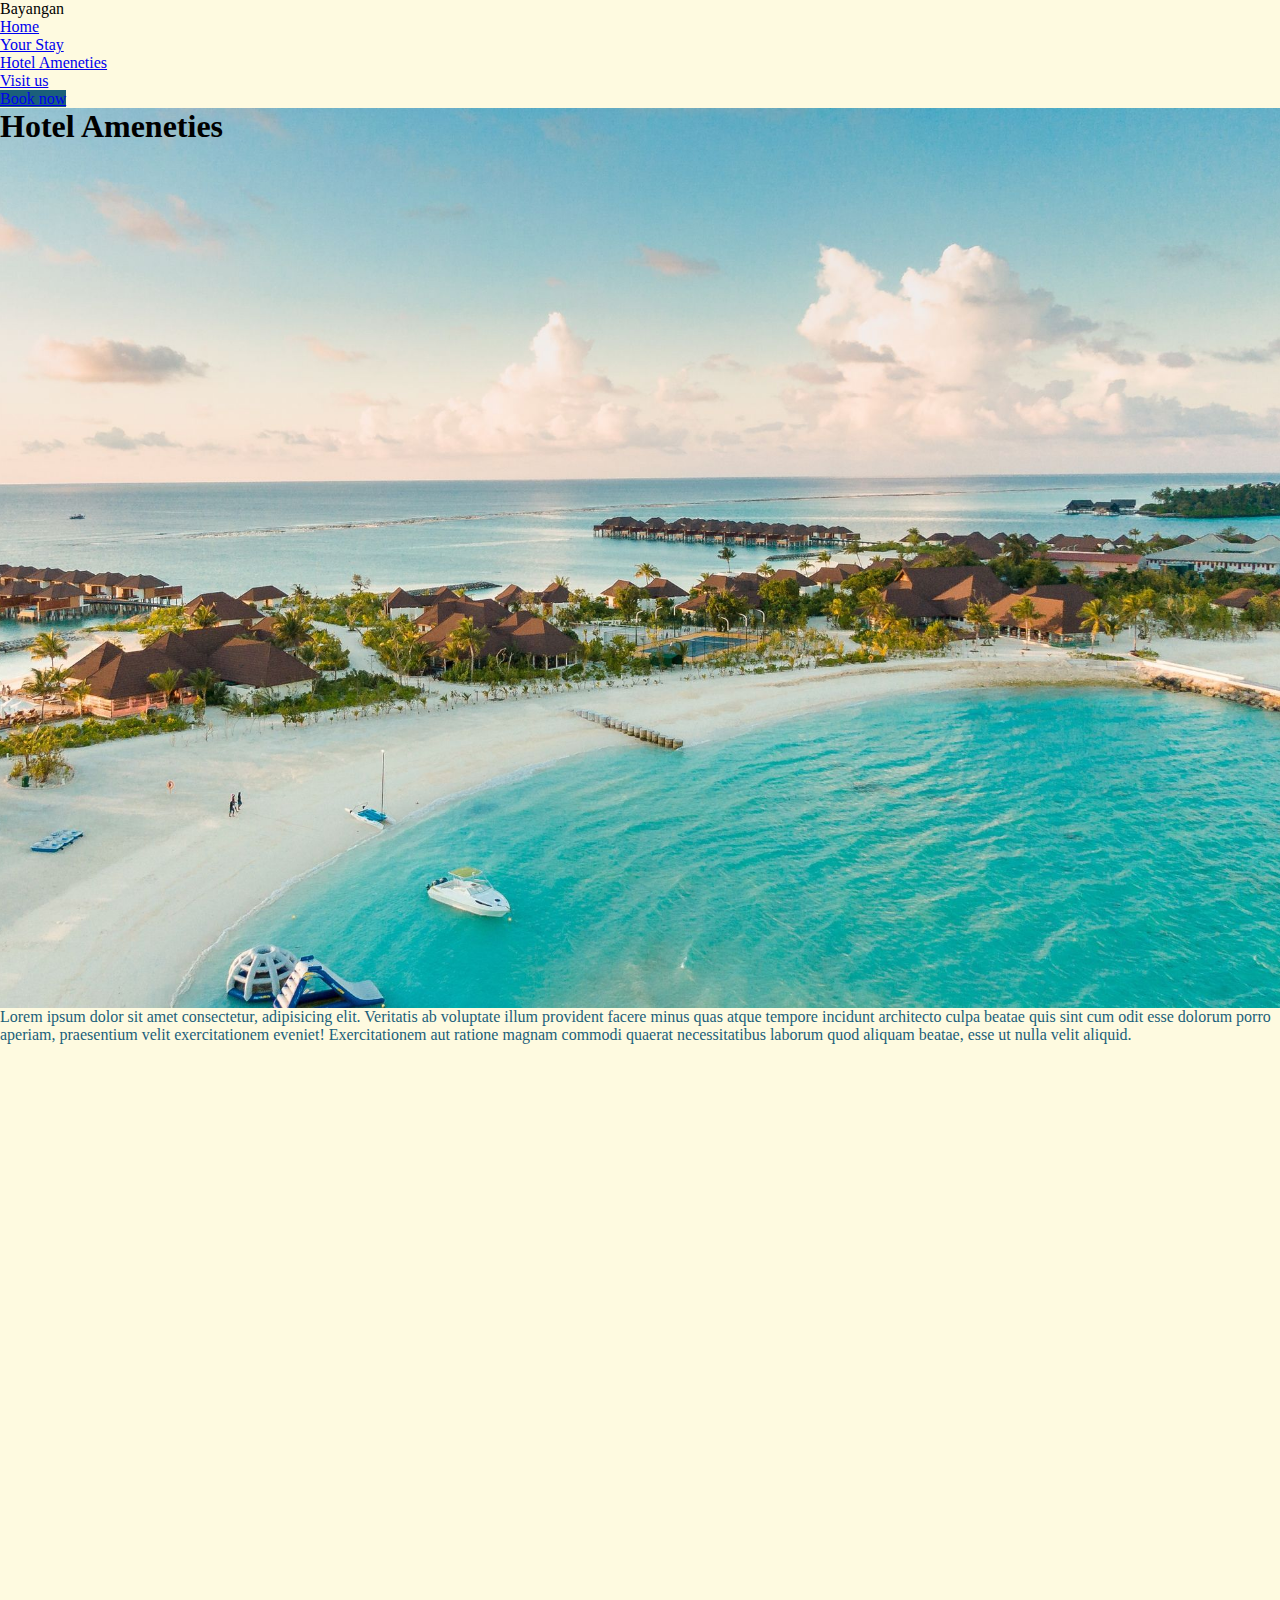
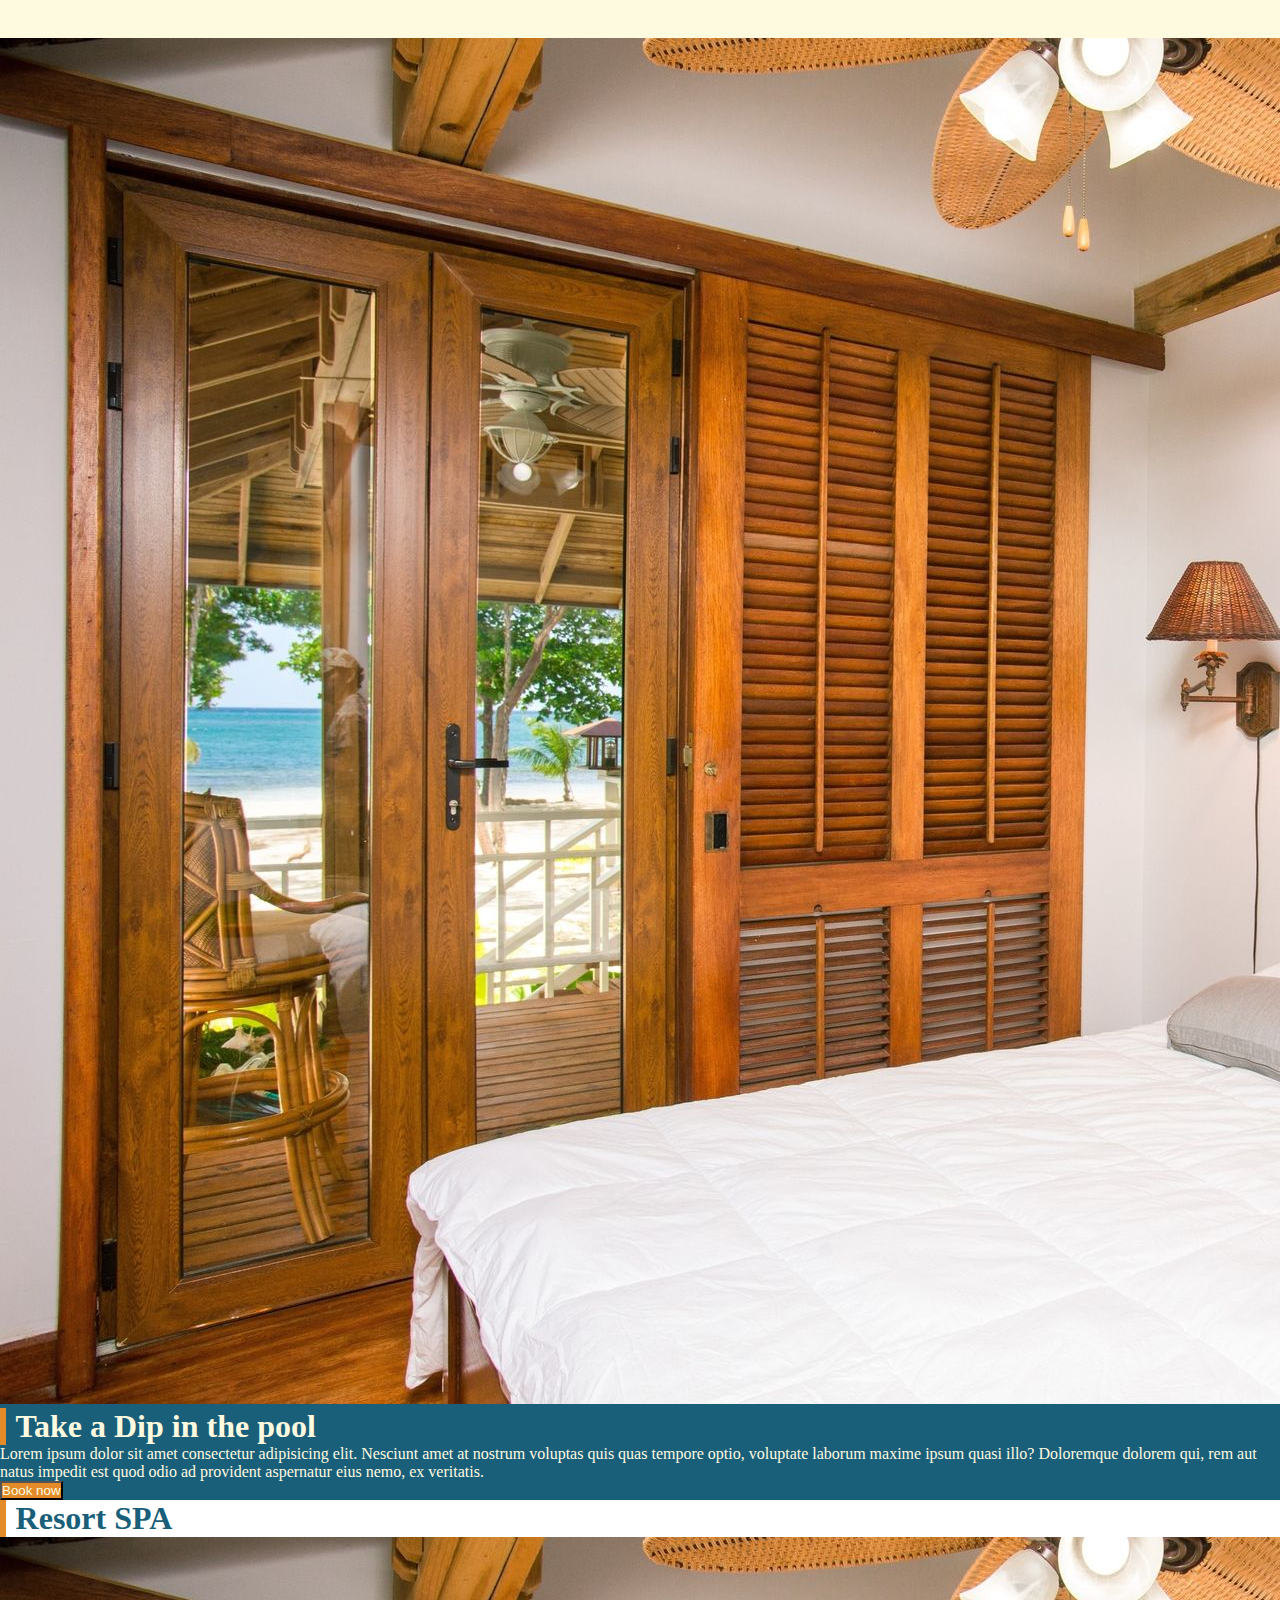
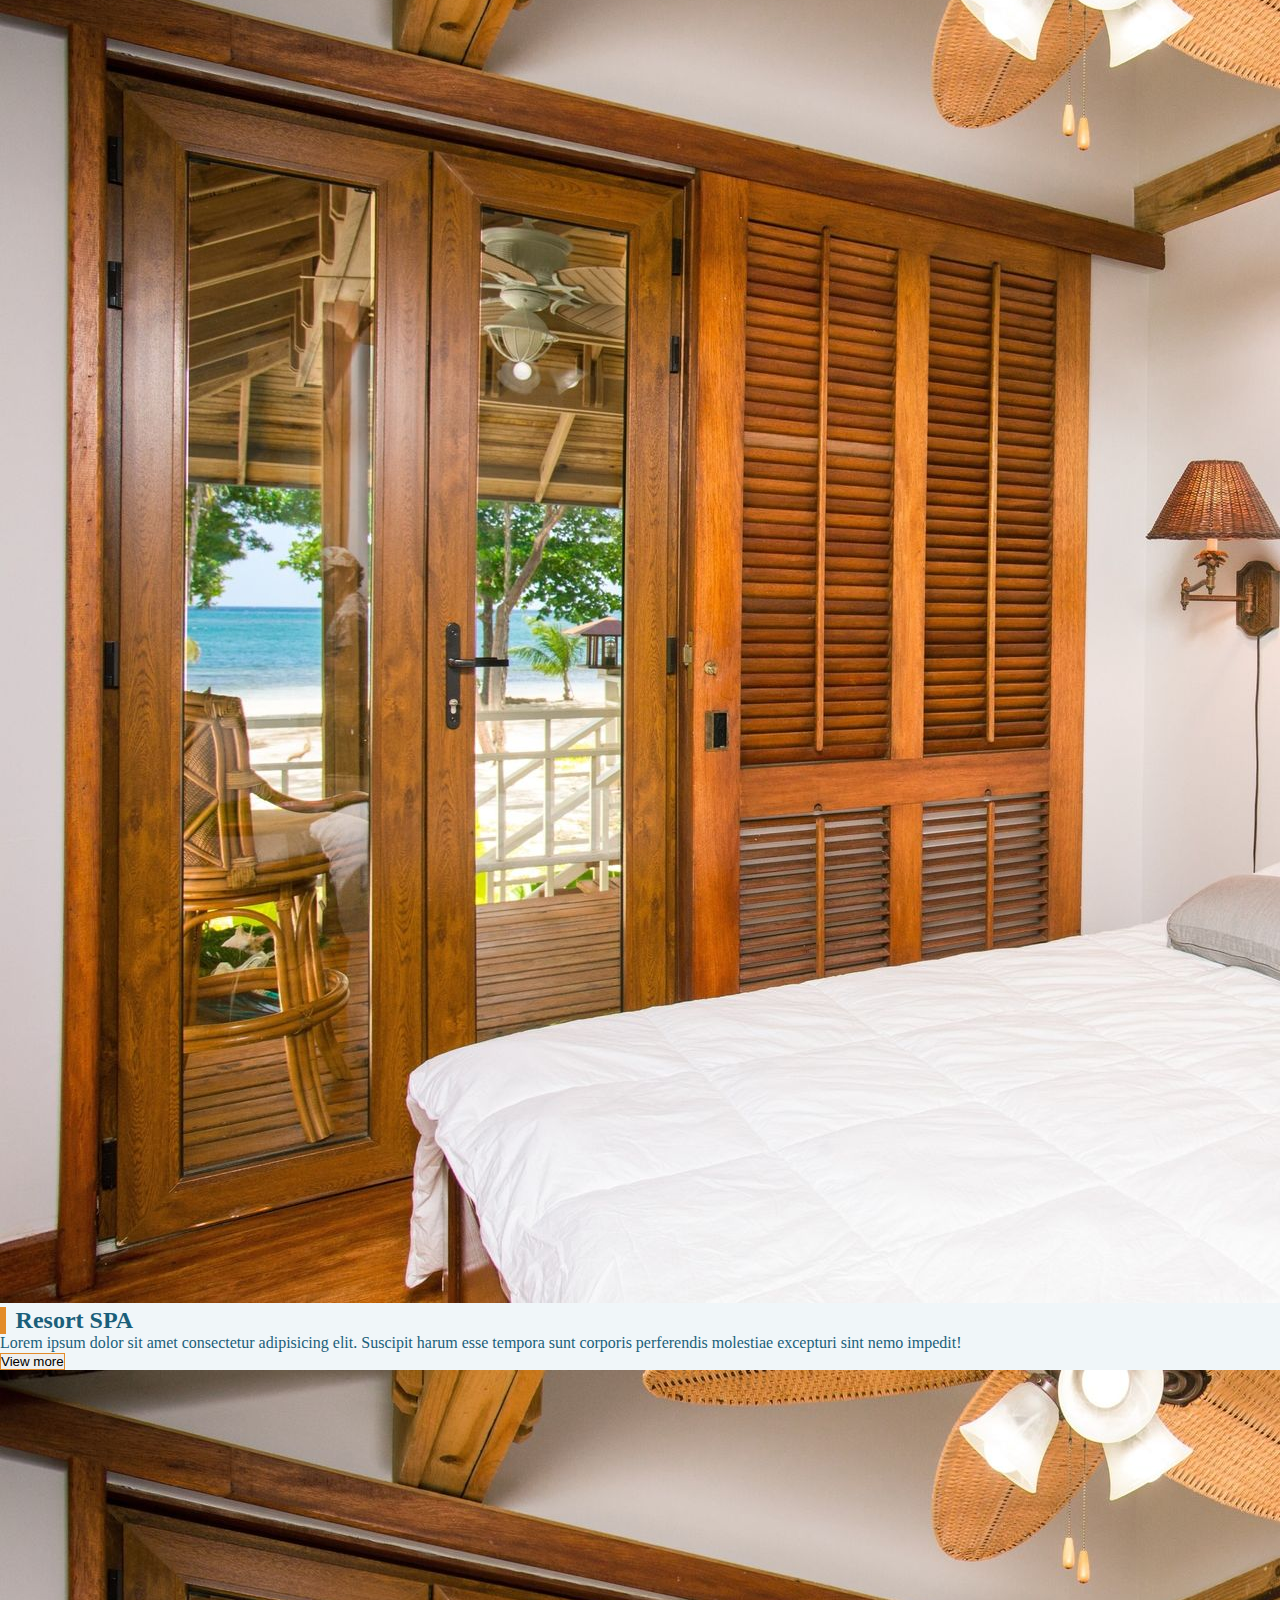
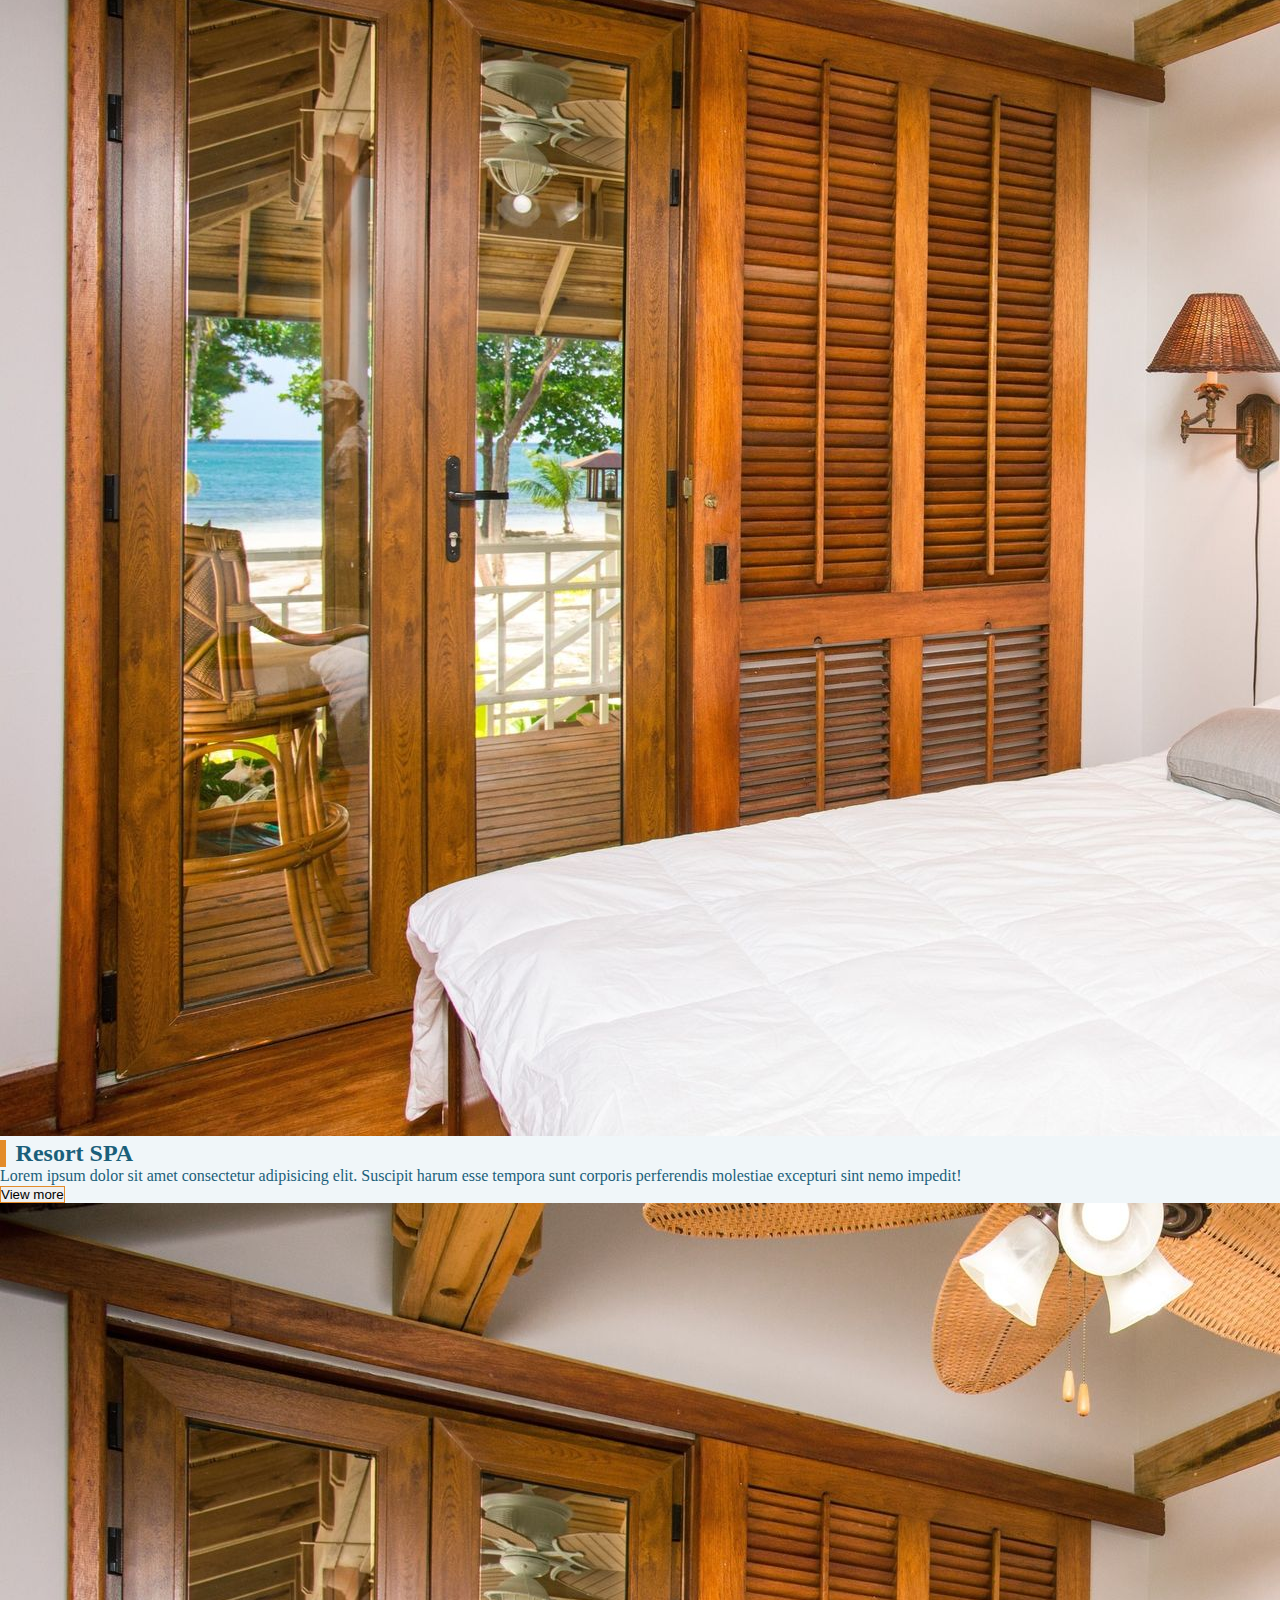
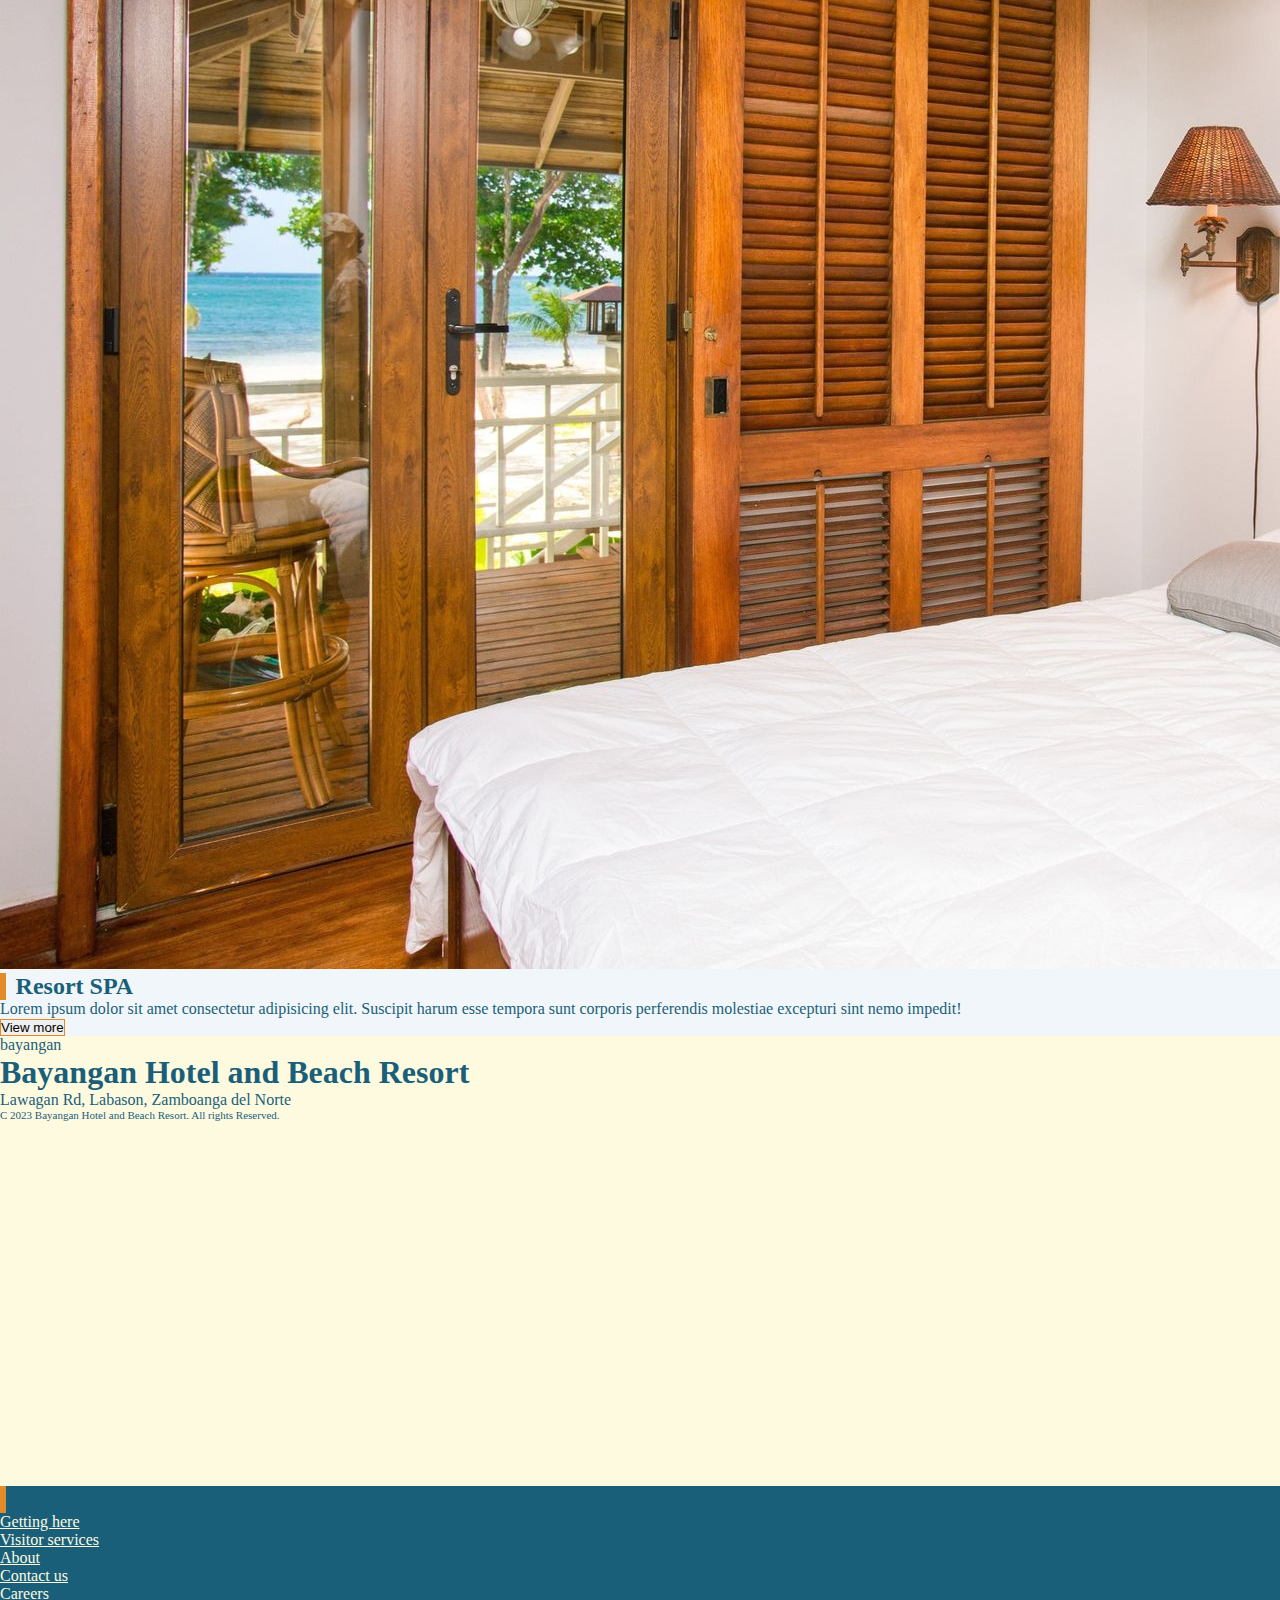
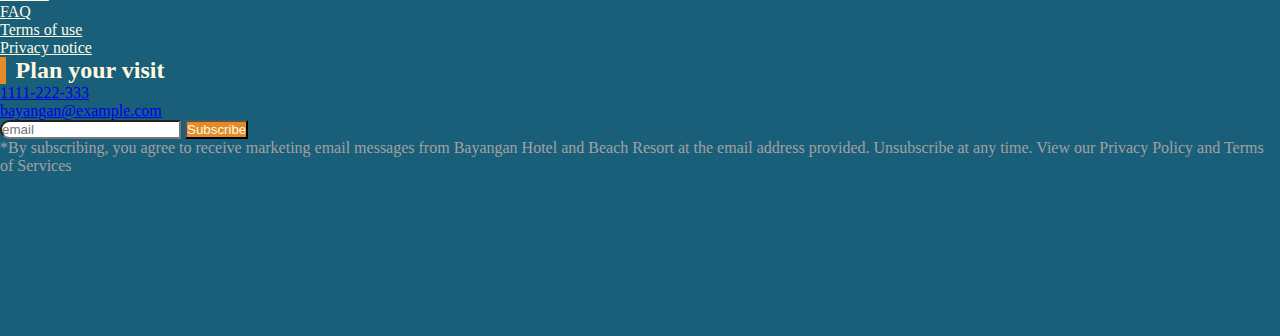
==== hotelAmeneties.html @ ee1fbd2e "update travel guide" ====
<!DOCTYPE html>
<html lang="en">
<head>
    <meta charset="UTF-8">
    <meta http-equiv="X-UA-Compatible" content="IE=edge">
    <meta name="viewport" content="width=device-width, initial-scale=1.0">
    <title>Hotel Ameneties</title>
    <link href="https://cdn.jsdelivr.net/npm/bootstrap@5.3.0-alpha3/dist/css/bootstrap.min.css" rel="stylesheet" integrity="sha384-KK94CHFLLe+nY2dmCWGMq91rCGa5gtU4mk92HdvYe+M/SXH301p5ILy+dN9+nJOZ" crossorigin="anonymous">
    <script src="https://cdn.jsdelivr.net/npm/bootstrap@5.3.0-alpha3/dist/js/bootstrap.bundle.min.js" integrity="sha384-ENjdO4Dr2bkBIFxQpeoTz1HIcje39Wm4jDKdf19U8gI4ddQ3GYNS7NTKfAdVQSZe" crossorigin="anonymous"></script>
    <link rel="stylesheet" href="hotelAmeneties.css">
</head>
<body>
    <header class="position-relative">
        <nav class="navbar navbar-expand-lg shadow-sm position-fixed w-100 top-0 left-0">
            <div class="container">
                <div class="logo">Bayangan</div>

                    <!-- menu laptop -->

                <div class="collapse navbar-collapse" id="navbarSupportedContent">
                    <ul class="navbar-nav ms-auto list-unstyled gap-4 d-flex justify-content-center align-items-center">
                        <li class="nav-item"><a href="index.html" class="nav-link text-decoration-none text-warning">Home</a></li>
                        <li class="nav-item"><a href="yourStay.html" class="nav-link text-decoration-none text-warning">Your Stay</a></li>
                        <li class="nav-item"><a href="hotelAmeneties.html" class="nav-link text-decoration-none text-warning">Hotel Ameneties</a></li>
                        <li class="nav-item"><a href="zambaongaTravel.html" class="nav-link text-decoration-none text-warning">Visit us</a></li>
                        <li class="nav-item"><a href="#" class="nav-link text-decoration-none btn btn__book text-white">Book now</a></li>
                    </ul>
                </div>
            </div>
        </nav>
    </header>

<main>
    <section class="hotelAmeneties">
        <div class="container">
            <div class="hotelAmeneties_content d-flex justify-content-center align-items-center">
                <h1>Hotel Ameneties</h1>
            </div>
        </div>
    </section>

    <div class="shortStatement">
        <div class="container">
            <div class="shortStatement_content d-flex justify-content-center align-items-center">
                <div class="w-75">
                    <p class="text-center">Lorem ipsum dolor sit amet consectetur, adipisicing elit. Veritatis ab voluptate
                        illum provident facere minus quas atque tempore incidunt architecto culpa beatae
                         quis sint cum odit esse dolorum porro aperiam, praesentium velit exercitationem
                          eveniet! Exercitationem aut ratione magnam commodi quaerat necessitatibus laborum
                           quod aliquam beatae, esse ut nulla velit aliquid.</p>
                </div>
            </div>
        </div>
    </div>

    <div class="takeADip">
        <div class="container">
            <div class="takeADip_content d-flex justify-content-center align-items-center">
                <div class="d-flex flex-row gap-4">
                    <div class="col">
                        <img src="./assets/Confortroom.jpg" alt="" class="w-100 h-100">
                    </div>
                    <div class="col">
                        <div class="d-flex flex-column">
                            <div class="title">
                                <h1>Take a Dip in the pool</h1>
                            </div>
                            <div class="description">
                                <p>Lorem ipsum dolor sit amet consectetur adipisicing elit. Nesciunt 
                                    amet at nostrum voluptas quis quas tempore optio, voluptate laborum
                                     maxime ipsum quasi illo? Doloremque dolorem qui, rem aut natus impedit 
                                     est quod odio ad provident aspernatur eius nemo, ex veritatis.</p>
                            </div>
                            <div>
                                <button class="btn btn__booknow">Book now</button>
                            </div>
                        </div>
                    </div>
                </div>
            </div>
        </div>
    </div>

    <section class="resort_SPA">
        <div class="container">
            <div class="resort_SPA_content d-flex flex-column justify-content-center">
                <div class="title_SPA">
                    <h1>Resort SPA</h1>
                </div>
                <div>
                    <div class="d-flex flex-row gap-2">
                        <div class="offersCard col-12 col-md-6 col-lg-4 p-0">
                            <div class="image">
                                <img src="./assets/Confortroom.jpg" alt="" class="w-100 h-100 rounded-top-2">
                            </div>
                            <div class="d-flex flex-column description gap-3 py-3 px-2">
                                <div class="title">
                                    <h2 class="fs-4">Resort SPA</h2>
                                </div>
                                <div>
                                    <p>Lorem ipsum dolor sit amet consectetur adipisicing elit. Suscipit
                                         harum esse tempora sunt corporis perferendis molestiae excepturi
                                          sint nemo impedit!</p>
                                </div>
                                <div class="d-flex justify-content-center align-items-center">
                                    <button class="btn btn_bookNowOffers">View more</button>
                                </div>
                            </div>
                        </div>
                        
                        <div class="offersCard col-12 col-md-6 col-lg-4 p-0">
                            <div class="image">
                                <img src="./assets/Confortroom.jpg" alt="" class="w-100 h-100 rounded-top-2">
                            </div>
                            <div class="d-flex flex-column description gap-3 py-3 px-2">
                                <div class="title">
                                    <h2 class="fs-4">Resort SPA</h2>
                                </div>
                                <div>
                                    <p>Lorem ipsum dolor sit amet consectetur adipisicing elit. Suscipit
                                         harum esse tempora sunt corporis perferendis molestiae excepturi
                                          sint nemo impedit!</p>
                                </div>
                                <div class="d-flex justify-content-center align-items-center">
                                    <button class="btn btn_bookNowOffers">View more</button>
                                </div>
                            </div>
                        </div>

                        <div class="offersCard col-12 col-md-6 col-lg-4 p-0">
                            <div class="image">
                                <img src="./assets/Confortroom.jpg" alt="" class="w-100 h-100 rounded-top-2">
                            </div>
                            <div class="d-flex flex-column description gap-3 py-3 px-2">
                                <div class="title">
                                    <h2 class="fs-4">Resort SPA</h2>
                                </div>
                                <div>
                                    <p>Lorem ipsum dolor sit amet consectetur adipisicing elit. Suscipit
                                         harum esse tempora sunt corporis perferendis molestiae excepturi
                                          sint nemo impedit!</p>
                                </div>
                                <div class="d-flex justify-content-center align-items-center">
                                    <button class="btn btn_bookNowOffers">View more</button>
                                </div>
                            </div>
                        </div>
                    </div>
                </div>
            </div>
        </div>
    </section>
</main>

<footer>
    <section class="footer relative overflow-hidden">
        <div class="footer_content">
            <div class="row d-flex flex-wrap">
                <div class="col-lg-4 left_content">
                    <div class="p-5 d-flex flex-column gap-3 text-center justify-content-center align-items-center">
                        <div class="logo">bayangan</div>
                        <h1>Bayangan Hotel and Beach Resort</h1>
                        <!-- <div class="social_links">

                        </div> -->
                        <p>Lawagan Rd, Labason, Zamboanga del Norte</p>

                        <div class="foot">
                            <p>C 2023 Bayangan Hotel and Beach Resort. All rights Reserved.</p>
                        </div>
                    </div>
                </div>
                <div class="col-lg-8 p-0">
                    <div class="row container h-100 right_content py-5">
                        <div class="col d-flex justify-content-center align-items-center h-100">
                            <ul class="list-unstyled plan d-flex justify-content-center flex-column gap-2">
                                <h2 class="plan_footer text-white">Plan your visit</h2>
                                <li class="nav-item"><a href="#" class="nav-link">Getting here</a></li>
                                <li class="nav-item"><a href="#" class="nav-link">Visitor services</a></li>
                                <li class="nav-item"><a href="#" class="nav-link">About</a></li>
                                <li class="nav-item"><a href="#" class="nav-link">Contact us</a></li>
                                <li class="nav-item"><a href="#" class="nav-link">Careers</a></li>
                                <li class="nav-item"><a href="#" class="nav-link">FAQ</a></li>
                                <li class="nav-item"><a href="#" class="nav-link">Terms of use</a></li>
                                <li class="nav-item"><a href="#" class="nav-link">Privacy notice</a></li>
                            </ul>
                        </div>
                        <div class="col hotelReserve d-flex flex-column gap-3">
                            <div>
                                <ul class="list-unstyled">
                                    <h2 class="hotel_footer">Plan your visit</h2>
                                    <li class="nav-item"><a href="#" class="nav-link">1111-222-333</a></li>
                                    <li class="nav-item"><a href="#" class="nav-link">bayangan@example.com</a></li>
                                </ul>
                                <div class="subscribe input-group">
                                    <input type="email" placeholder="email" id="email" name="email-footer" class="border-0 px-2">
                                    <button class="btn btn_subscribe">Subscribe</button>
                                </div>
                            </div>

                            <p class="subscribing-info">*By subscribing, you agree to receive marketing email messages from Bayangan Hotel 
                                and Beach Resort at the email address provided. Unsubscribe at any time. View our 
                                Privacy Policy and Terms of Services</p>
                        </div>
                    </div>
                </div>
            </div>
        </div>
    </section>
</footer>
</body>
</html>
---- hotelAmeneties.css ----
*{
    padding: 0;
    margin: 0;
    box-sizing: border-box;
}

:root{
    --pink-bg: #FEFAE0;
    --blue-bg: #1A5F7A;
    --orange: #E38B29;
}

.navbar{
    background: var(--pink-bg);
    z-index: 1000;
}
.btn__book{
    background: var(--blue-bg);
}


/*---------------------hero styling------------------*/

.hotelAmeneties{
    background-image: url('./assets/hero_sec.jpg');
    background-position: center;
    background-repeat: no-repeat;
    background-size: cover;
}
.hotelAmeneties_content{
    min-height: 100vh;
}


/*-----------------short statement---------------*/

.shortStatement{
    background: var(--pink-bg);
}
.shortStatement_content{
    min-height: 70vh;
}
.shortStatement_content p{
    color: var(--blue-bg);
}

/*----------------take a dip--------------------*/

.takeADip{
    background: var(--blue-bg);
}
.takeADip_content{
    min-height: 100vh;
    color: var(--pink-bg);
}
.takeADip_content .title{
    border-left: 6px solid var(--orange);
    padding-left: .6rem;
}
.takeADip_content .btn__booknow{
    background: var(--orange);
    color: var(--pink-bg);
}

/*---------------------  resort_SPA styling------------*/

.resort_SPA_content{
    min-height: 100vh;
    color: var(--blue-bg);
}
.resort_SPA .btn_bookNowOffers{
    border: 1px solid var(--orange);
}
.offersCard{
    background: #F0F6F9;
    color: var(--blue-bg);
}
.resort_SPA h1{
    border-left: 6px solid var(--orange);
    padding-left: .6rem;
}
.resort_SPA .title{
    border-left: 6px solid var(--orange);
    padding-left: .6rem;
}

/*-----------------footer styling-----------------*/

.left_content{
    background: var(--pink-bg);
    min-height: 50vh;
}
.right_content{
    background: var(--blue-bg);
    min-height: 50vh;
}
.footer_content{
    color: var(--blue-bg);
}
.footer_content .foot p{
    font-size: 11px;
}
.footer .plan_footer{
    border-left: 6px solid var(--orange);
    padding-left: .6rem;
}
.footer .hotel_footer{
    border-left: 6px solid var(--orange);
    padding-left: .6rem;
}
.plan li a{
    color: var(--pink-bg);
}
.btn_subscribe{
    background: var(--orange);
    color: var(--pink-bg);
}
.hotelReserve{
    color: var(--pink-bg);
}
.subscribe input{
    border-top-left-radius: 10px;
    border-bottom-left-radius: 10px;
}
.subscribing-info{
    color: #a3a1a1;
}
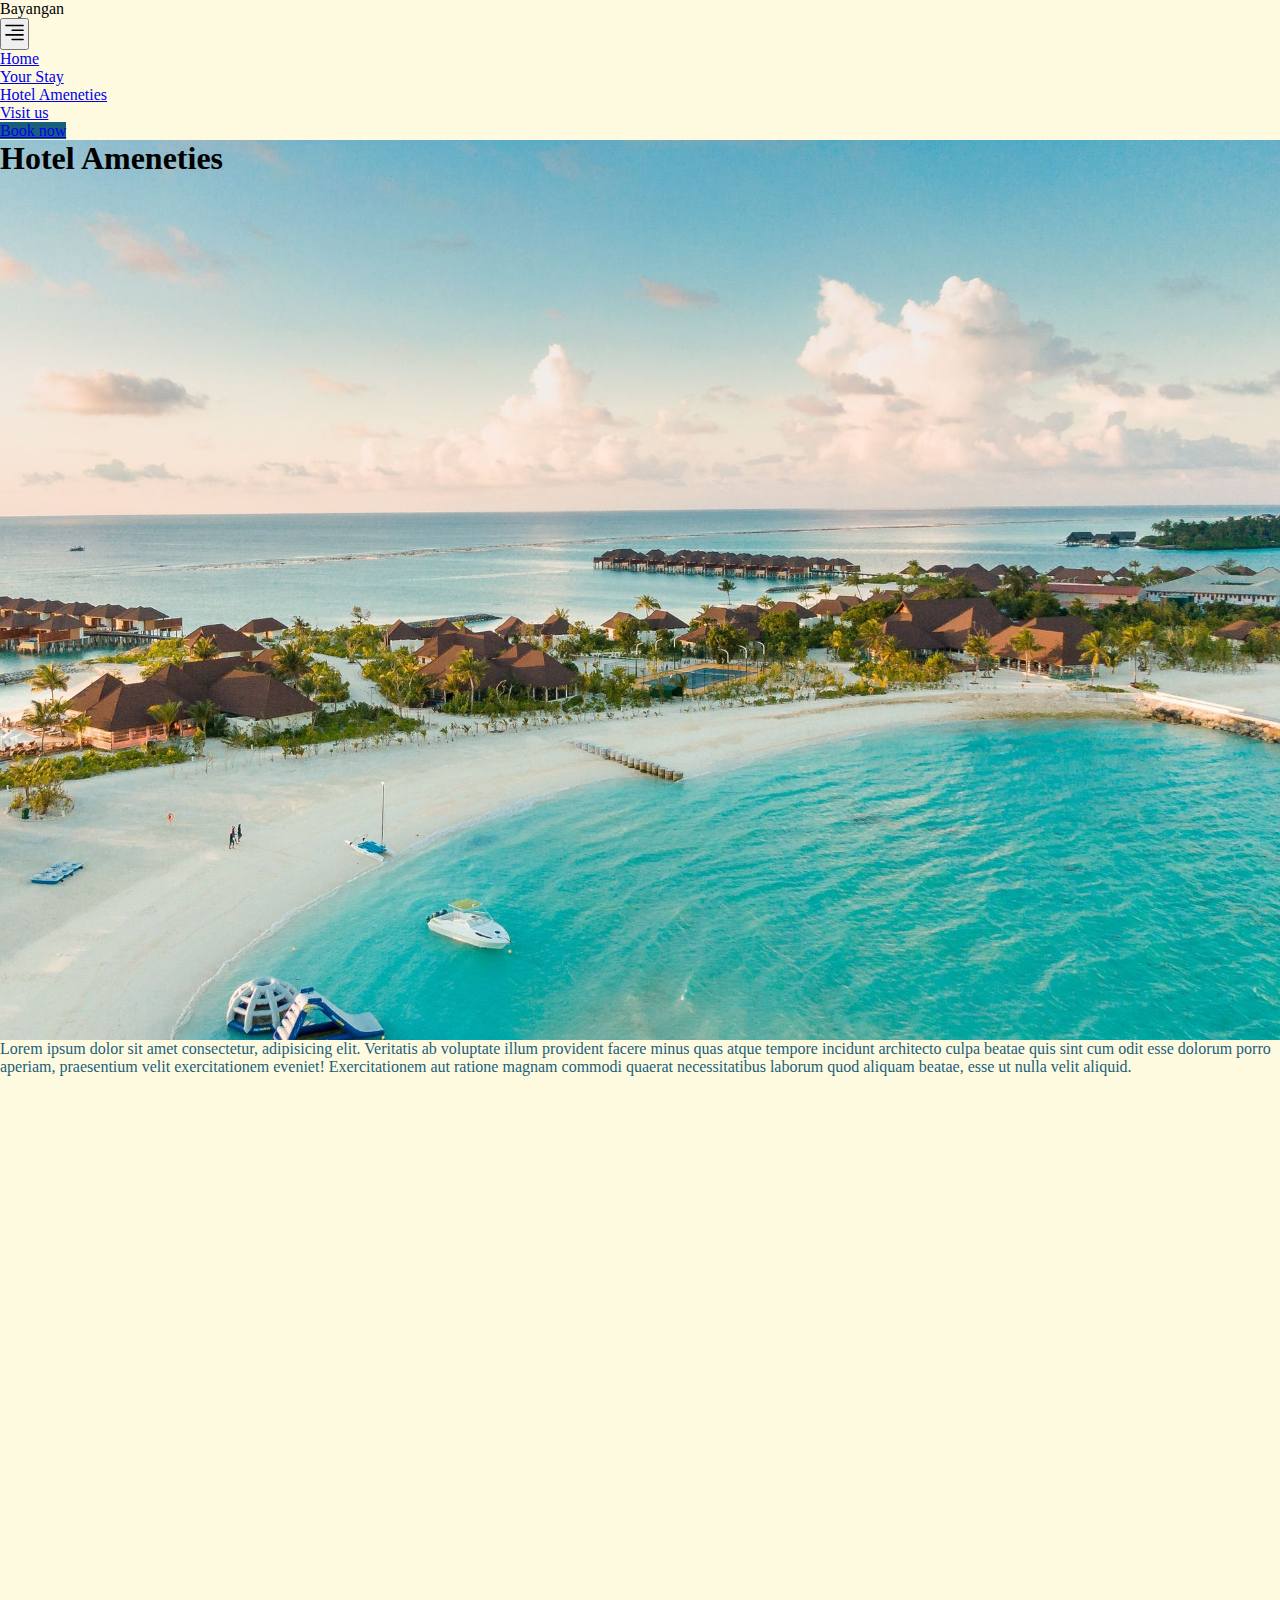
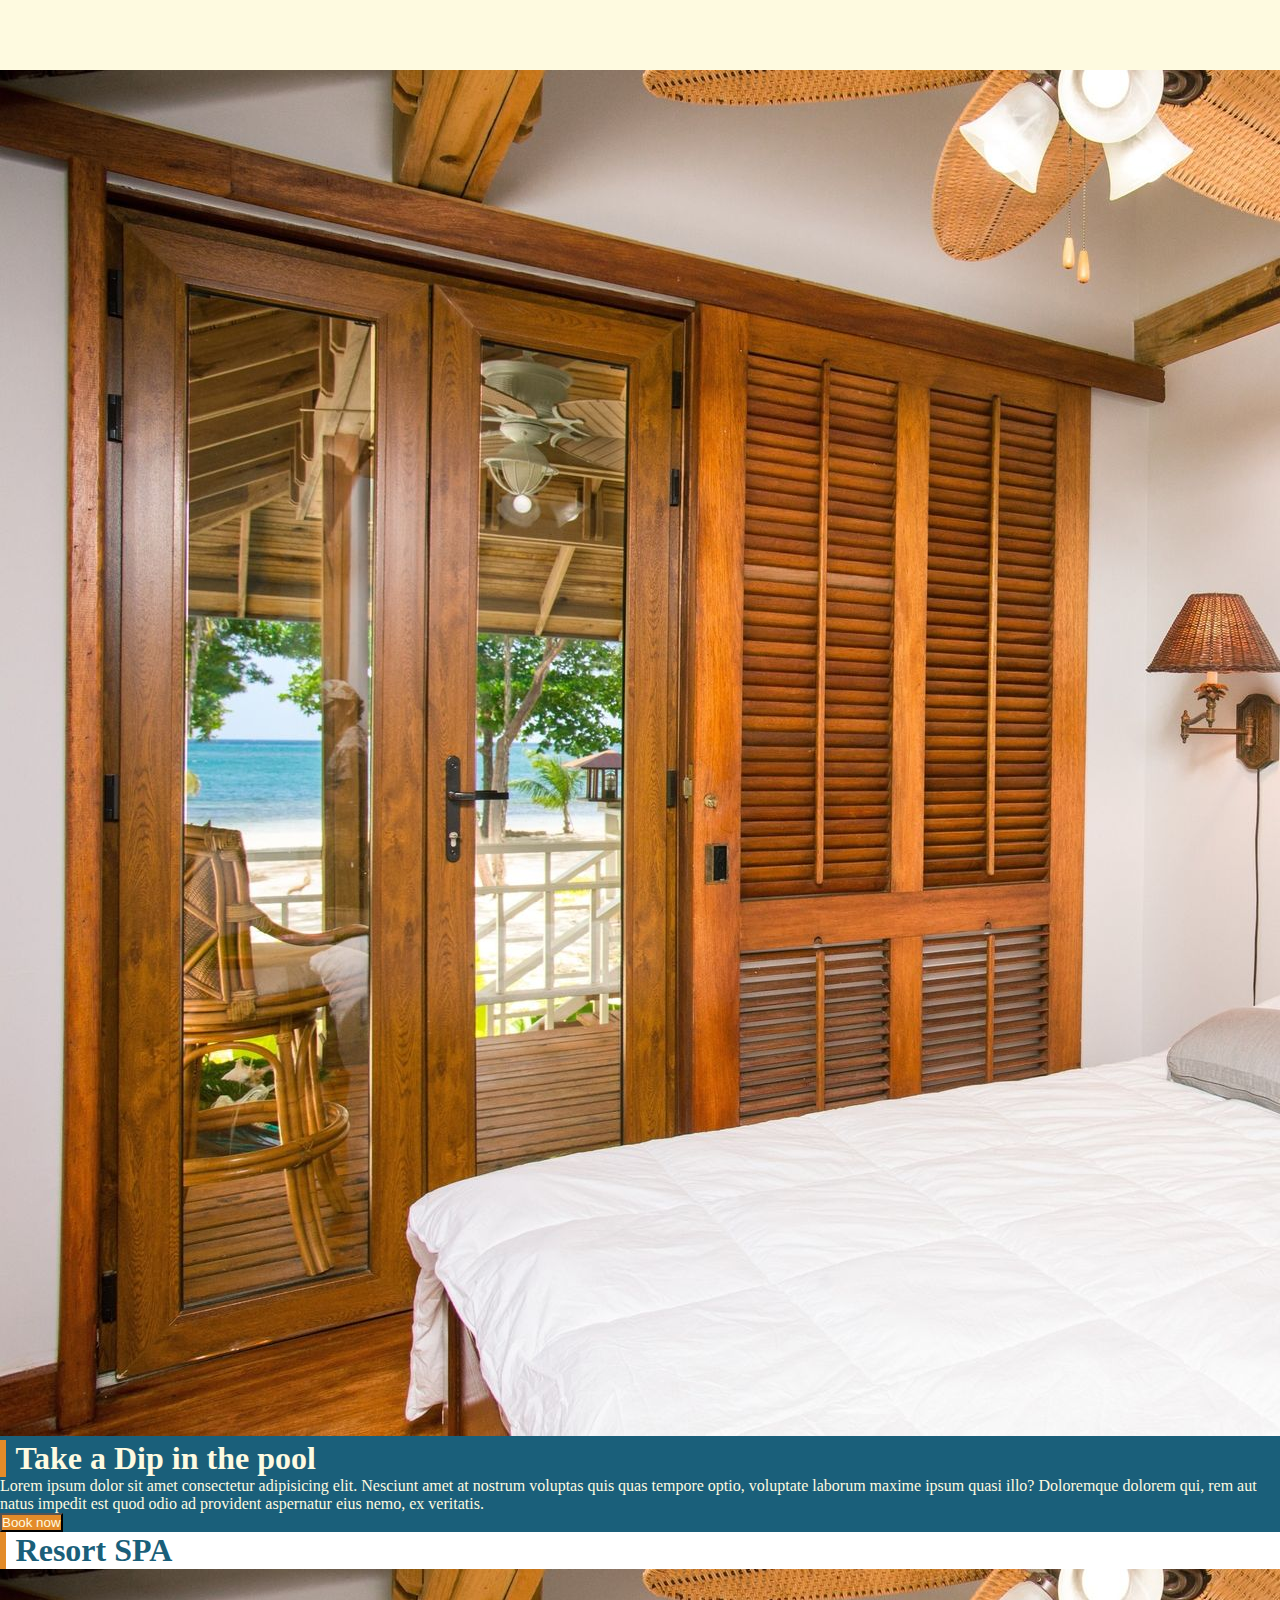
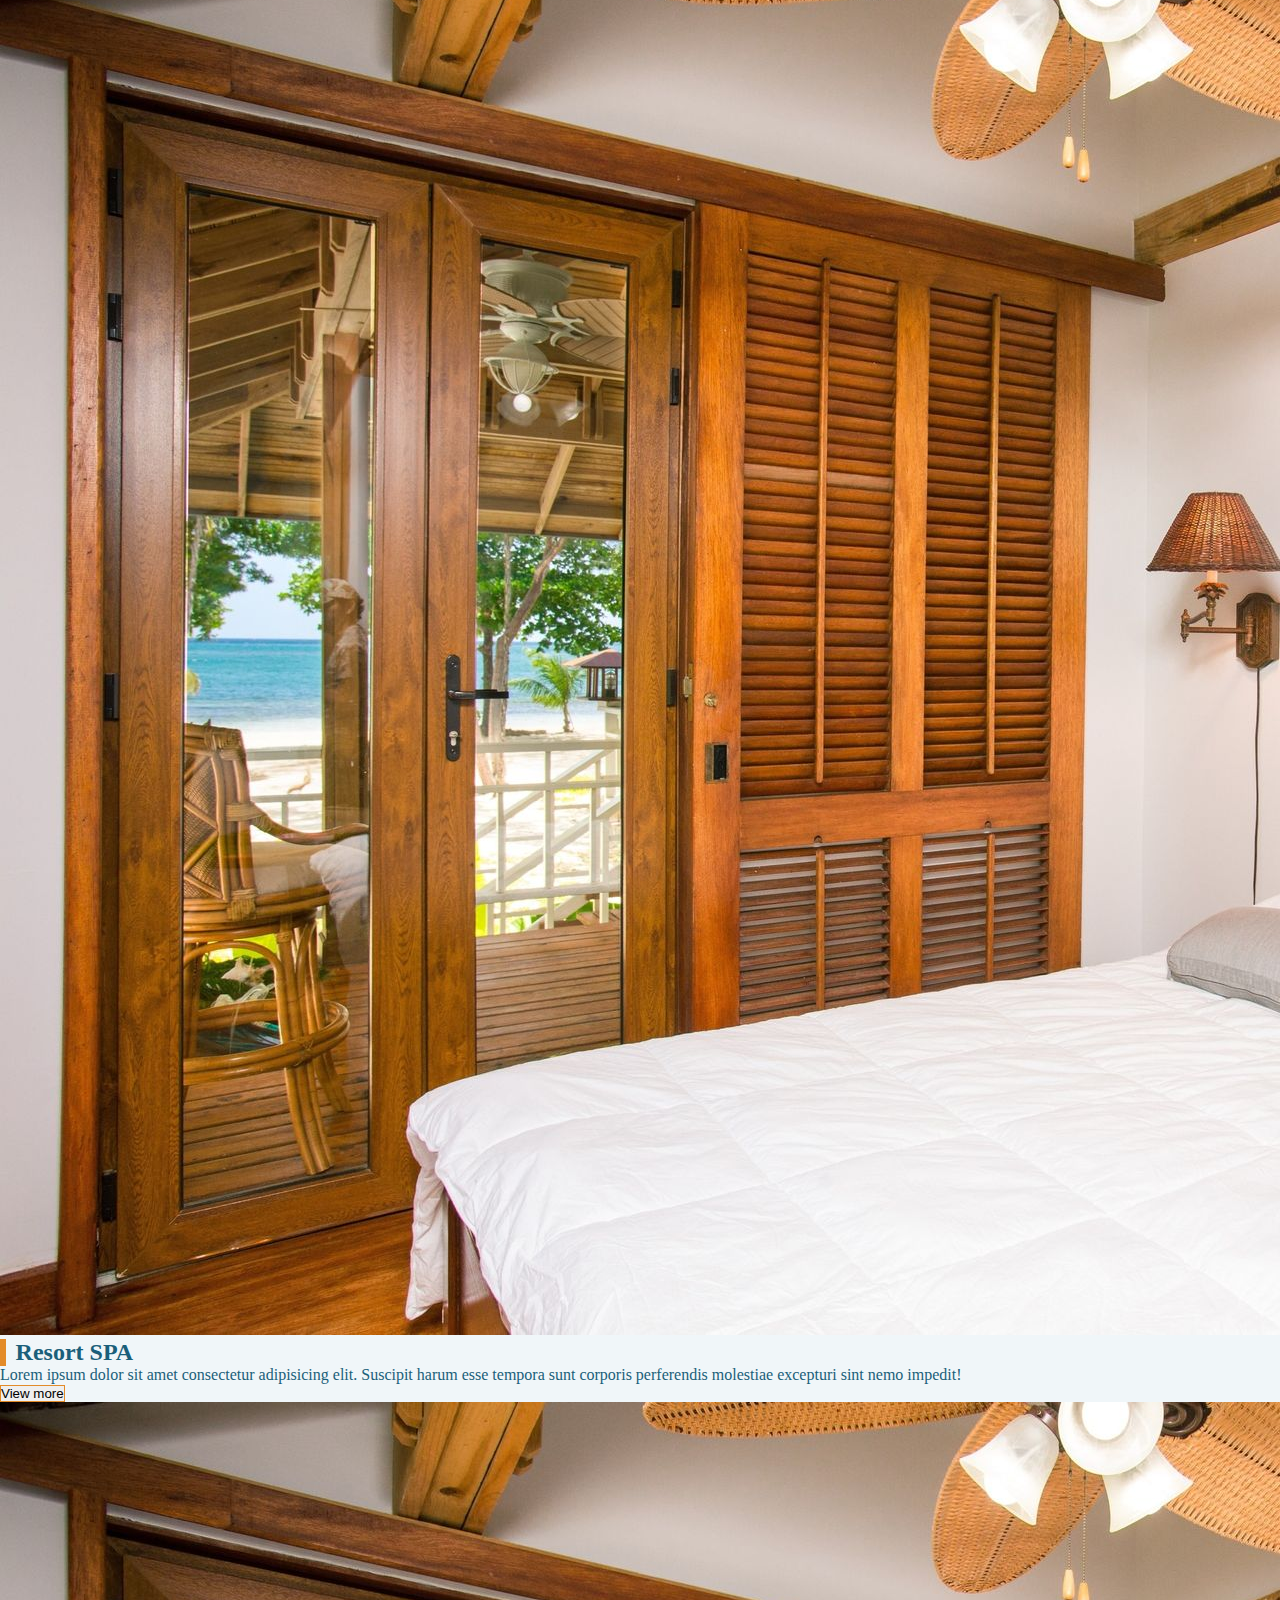
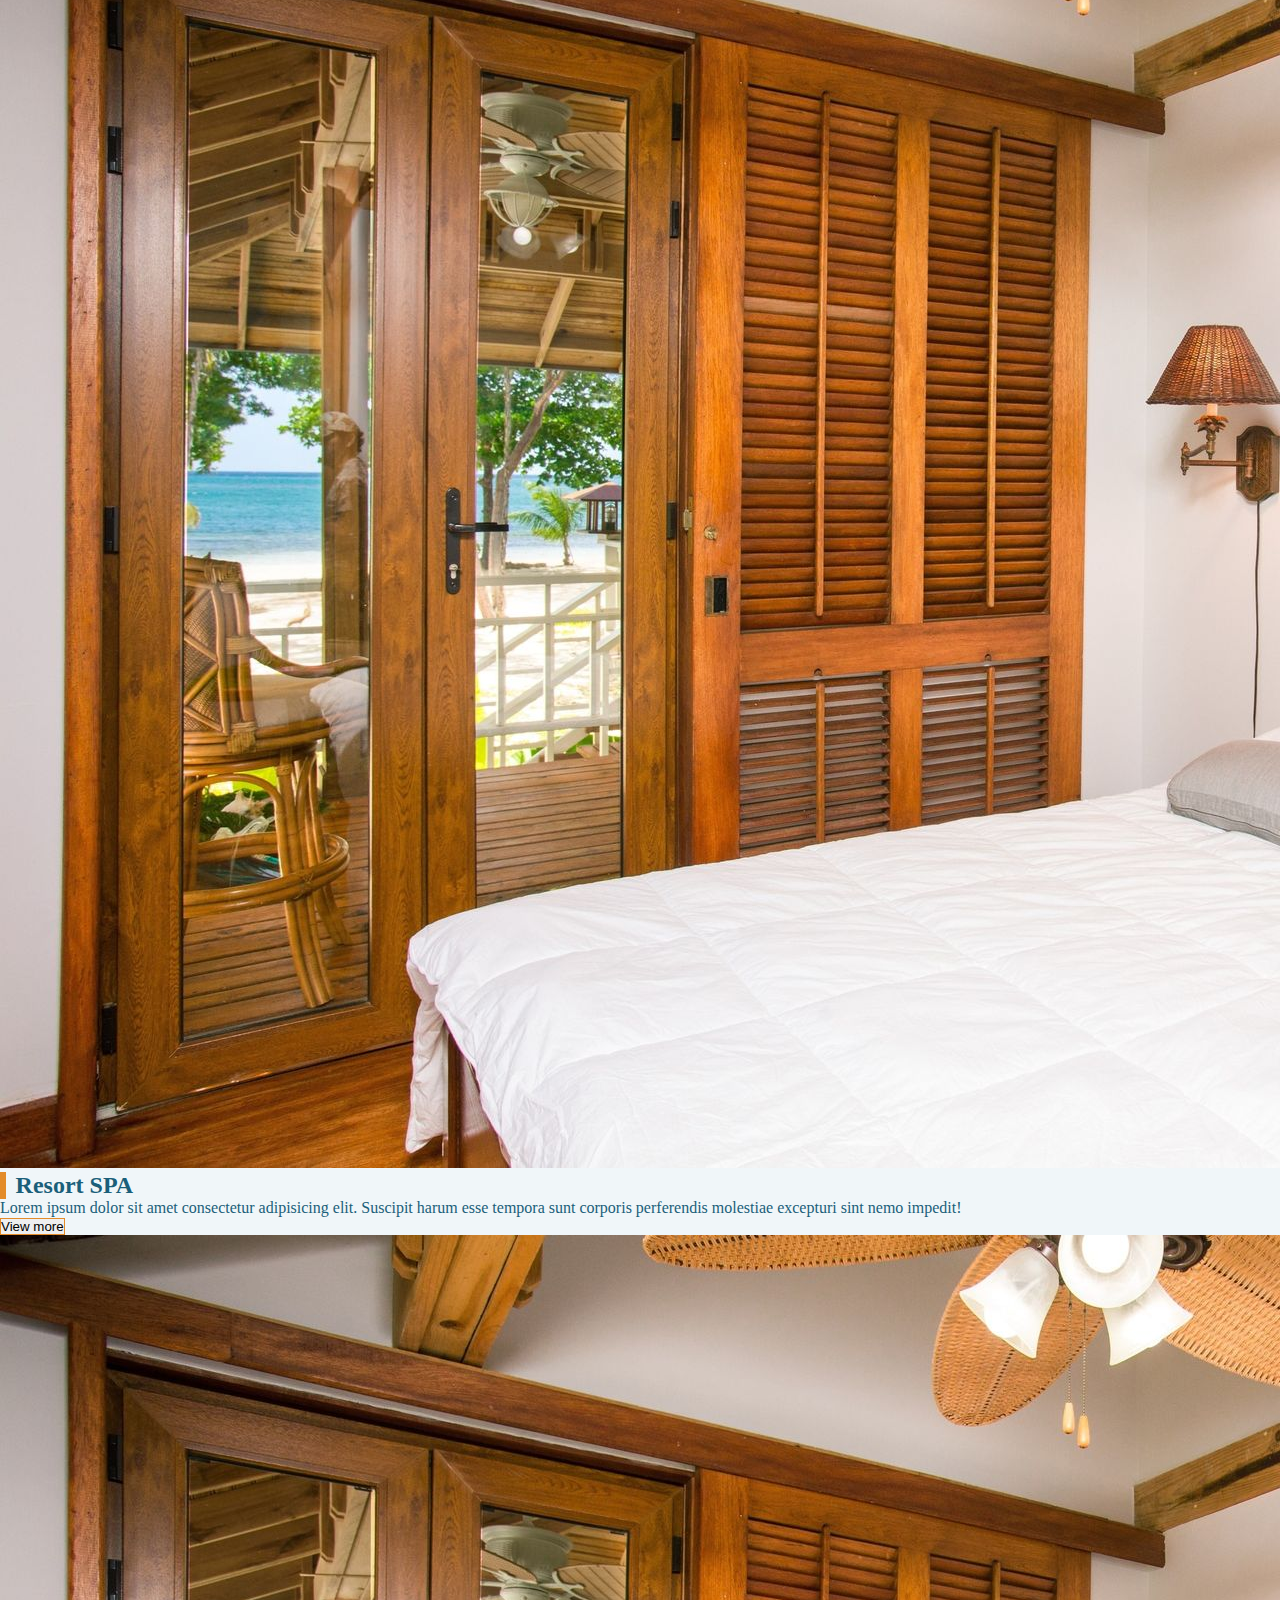
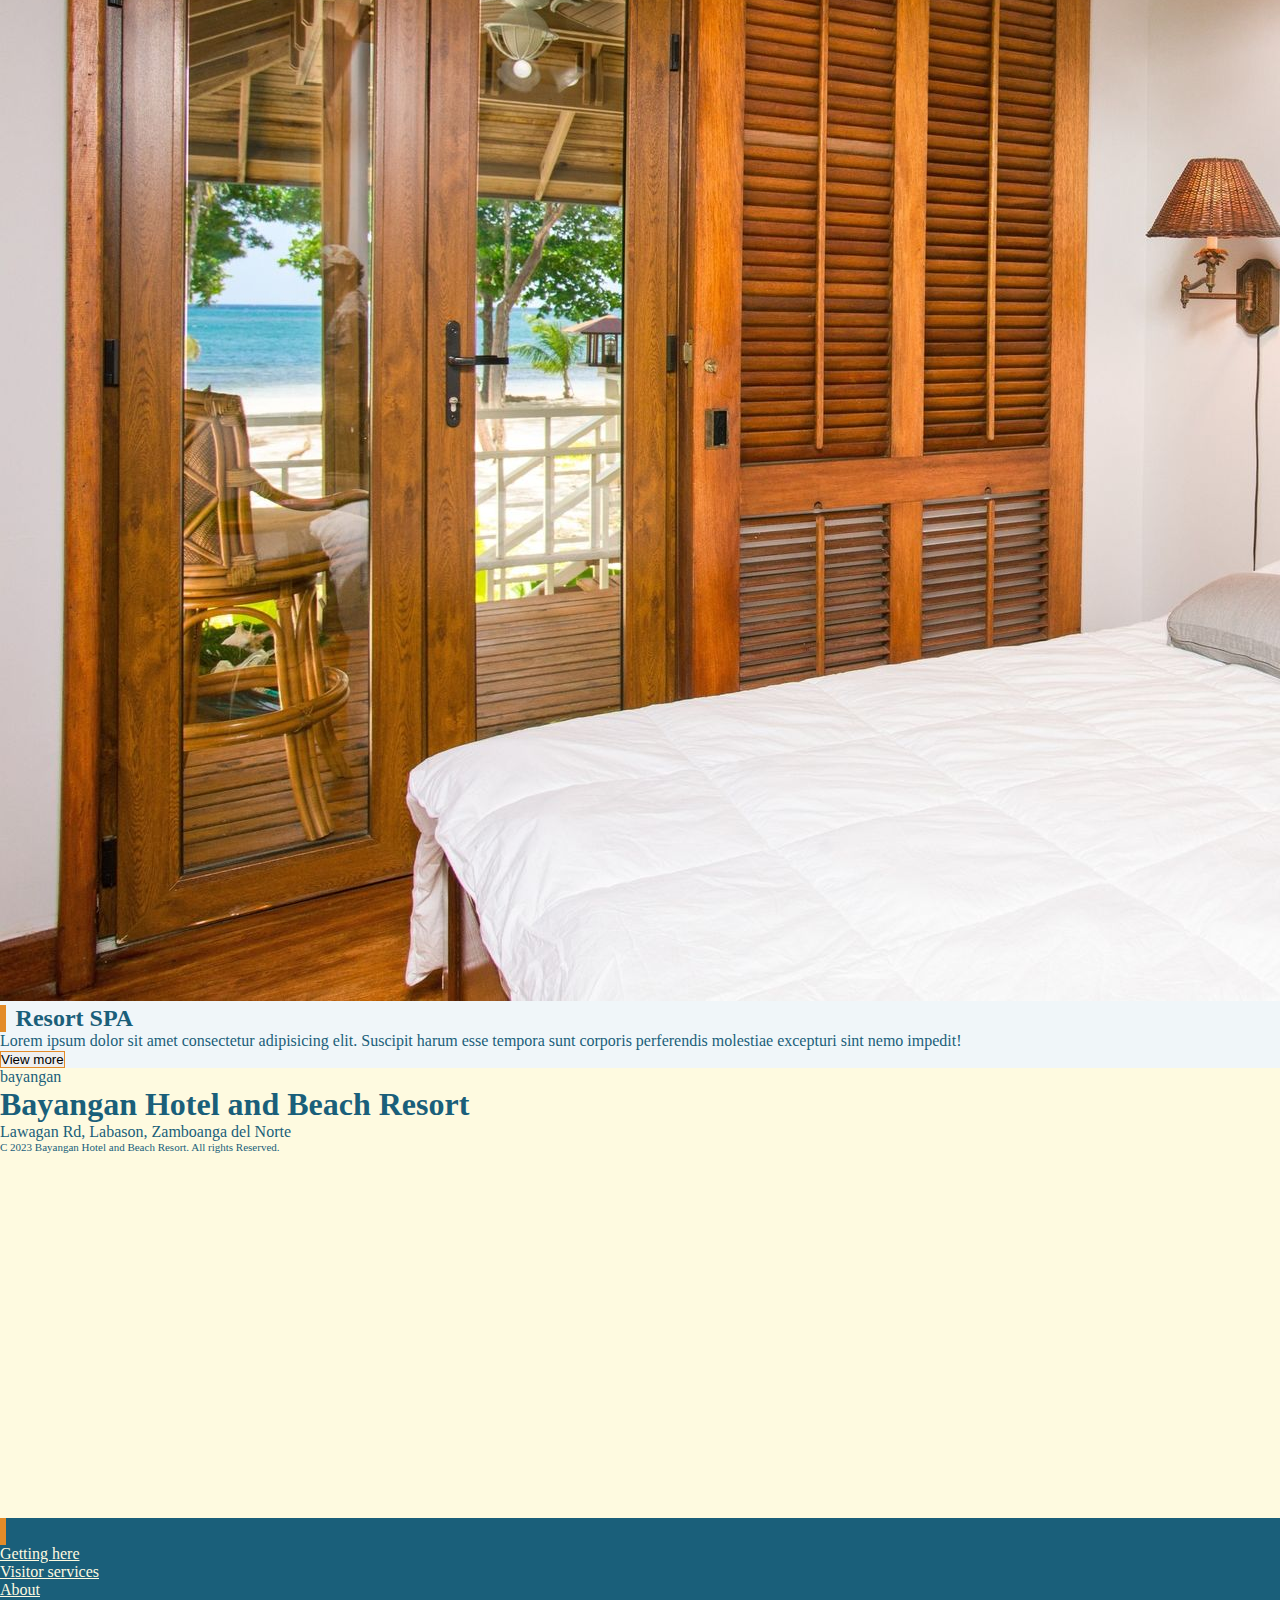
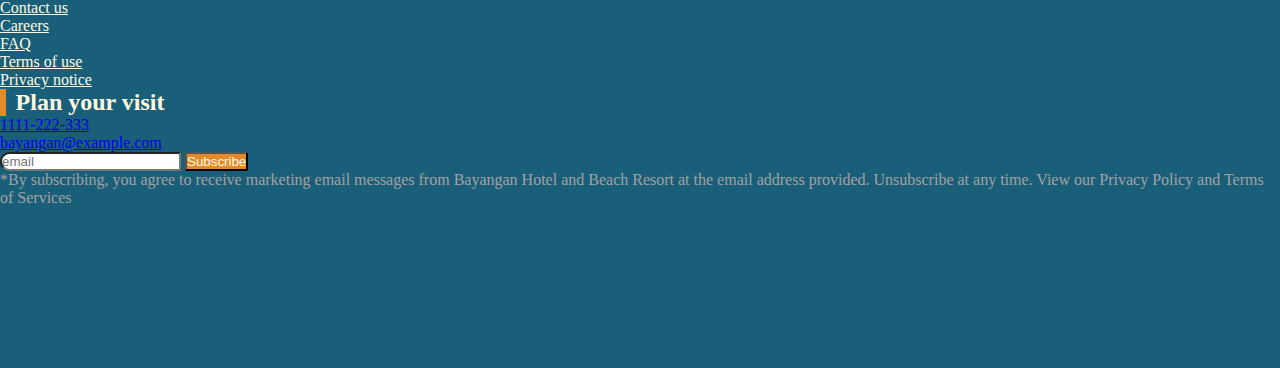
==== commit 6ef2f4dc: "update header" ====
--- a/hotelAmeneties.html
+++ b/hotelAmeneties.html
@@ -15,15 +15,21 @@
             <div class="container">
                 <div class="logo">Bayangan</div>
 
+                <button class="navbar-toggler border-0" type="button" data-bs-toggle="collapse" data-bs-target="#navbarToggleExternalContent" aria-controls="navbarToggleExternalContent" aria-expanded="false" aria-label="Toggle navigation">
+                    <svg xmlns="http://www.w3.org/2000/svg" width="25" height="25" fill="currentColor" class="bi bi-text-right" viewBox="0 0 16 16">
+                        <path fill-rule="evenodd" d="M6 12.5a.5.5 0 0 1 .5-.5h7a.5.5 0 0 1 0 1h-7a.5.5 0 0 1-.5-.5zm-4-3a.5.5 0 0 1 .5-.5h11a.5.5 0 0 1 0 1h-11a.5.5 0 0 1-.5-.5zm4-3a.5.5 0 0 1 .5-.5h7a.5.5 0 0 1 0 1h-7a.5.5 0 0 1-.5-.5zm-4-3a.5.5 0 0 1 .5-.5h11a.5.5 0 0 1 0 1h-11a.5.5 0 0 1-.5-.5z"/>
+                      </svg>
+                </button>
+
                     <!-- menu laptop -->
 
-                <div class="collapse navbar-collapse" id="navbarSupportedContent">
-                    <ul class="navbar-nav ms-auto list-unstyled gap-4 d-flex justify-content-center align-items-center">
+                <div class="collapse navbar-collapse" id="navbarToggleExternalContent">
+                    <ul class="navbar-nav ms-auto list-unstyled gap-2 d-flex justify-content-center align-items-center">
                         <li class="nav-item"><a href="index.html" class="nav-link text-decoration-none text-warning">Home</a></li>
                         <li class="nav-item"><a href="yourStay.html" class="nav-link text-decoration-none text-warning">Your Stay</a></li>
                         <li class="nav-item"><a href="hotelAmeneties.html" class="nav-link text-decoration-none text-warning">Hotel Ameneties</a></li>
                         <li class="nav-item"><a href="zambaongaTravel.html" class="nav-link text-decoration-none text-warning">Visit us</a></li>
-                        <li class="nav-item"><a href="#" class="nav-link text-decoration-none btn btn__book text-white">Book now</a></li>
+                        <li class="nav-item"><a href="#" class=" nav-link text-decoration-none btn btn-primary btn__book text-white">Book now</a></li>
                     </ul>
                 </div>
             </div>
